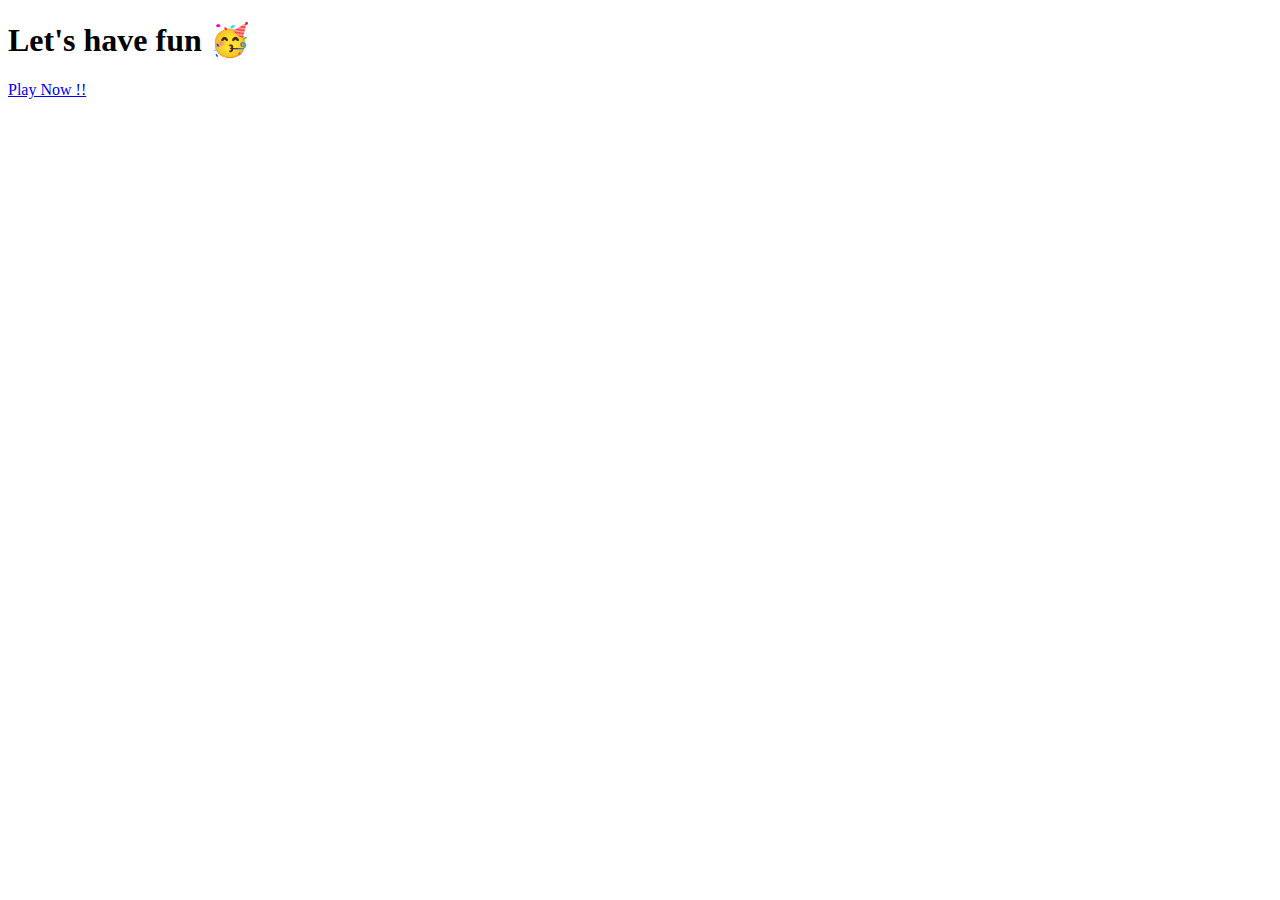
==== start.html @ 63c98075 "Welcome Page" ====
<!DOCTYPE html>
<html lang="en">
  <head>
    <meta charset="UTF-8" />
    <meta http-equiv="X-UA-Compatible" content="IE=edge" />
    <meta name="viewport" content="width=device-width, initial-scale=1.0" />
    <title>Document</title>
    <link rel="stylesheet" href="./Assets/css/style.css" />
  </head>
  <body>
    <div class="start">
      <div class="flex-column flex-center">
        <h1>Let's have fun 🥳</h1>
        <a href="./name.html" class="playnow">Play Now !!</a>
      </div>
    </div>
  </body>
</html>
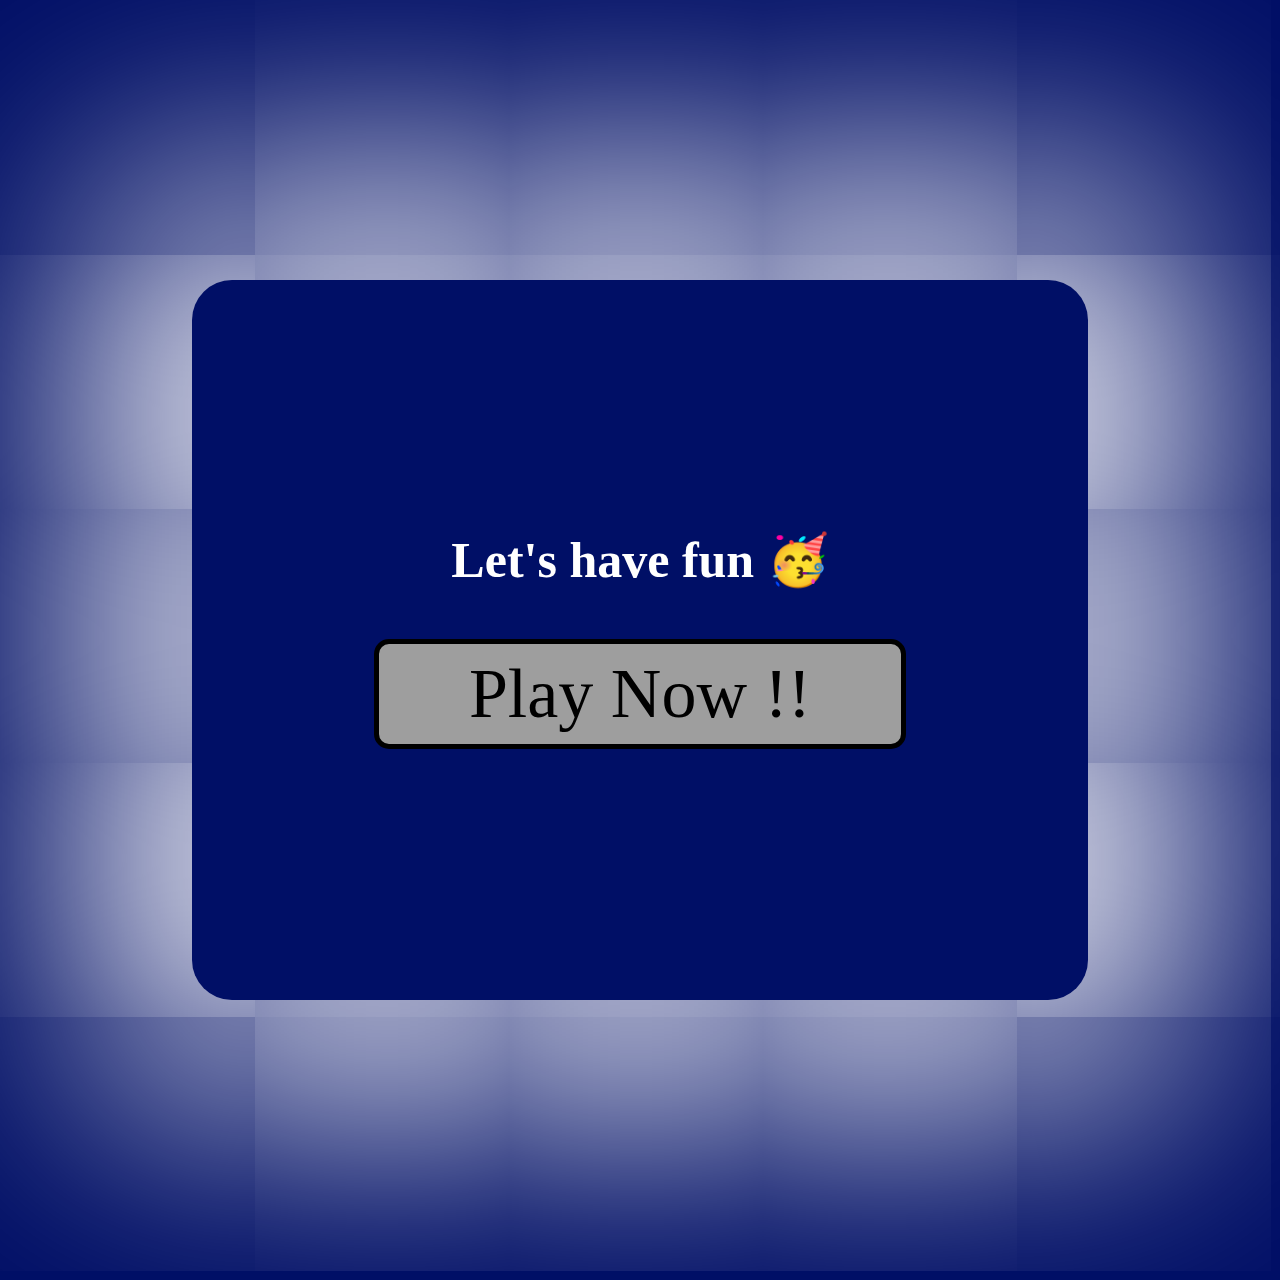
==== commit 365b16bd: "changed font-size" ====
--- a/start.html
+++ b/start.html
@@ -11,7 +11,7 @@
     <div class="start">
       <div class="flex-column flex-center">
         <h1>Let's have fun 🥳</h1>
-        <a href="./name.html" class="playnow">Play Now !!</a>
+        <a href="./index.html" class="playnow">Play Now !!</a>
       </div>
     </div>
   </body>
--- a/Assets/css/style.css
+++ b/Assets/css/style.css
@@ -0,0 +1,251 @@
+* {
+  margin: 0;
+  padding: 0;
+  /* font-family: "nova square", cursive; */
+}
+
+:root {
+  --hue-neutral: 111111;
+  --hue-wrong: red;
+  --hue-correct: rgb(55, 255, 0);
+}
+
+body {
+  --hue: var(--hue-neutral);
+  padding: 0;
+  margin: 0;
+  display: flex;
+  width: 100vw;
+  height: 100vw;
+  justify-content: center;
+  align-items: center;
+  background-color: hsl(var(--hue), 100%, 20%);
+}
+
+h3 {
+  display: flex;
+  justify-content: center;
+  align-items: center;
+  margin-bottom: 50px;
+}
+
+#question {
+  font-size: 30px;
+}
+
+body.correct {
+  background-color: var(--hue-correct);
+}
+body.wrong {
+  background-color: var(--hue-wrong);
+}
+.container {
+  display: flex;
+  justify-content: center;
+  align-items: center;
+  flex-direction: column;
+  height: 70vh;
+  width: 100vw;
+  color: white;
+  max-width: 80%;
+  background-color: hsl(var(--hue), 100%, 20%);
+  border-radius: 40px;
+  padding: 10px;
+  box-shadow: 0 0 1000px 100px;
+  margin-top: 100px;
+}
+
+.btn-grid {
+  display: grid;
+  grid-template-columns: repeat(2, auto);
+  gap: 15px;
+  margin: 20px 0;
+  justify-content: center;
+}
+
+.btn {
+  height: 10vh;
+  width: 20vw;
+  font-size: 30px;
+  --hue: var(--hue-neutral);
+  border: 3px solid hsl(var(--hue), 100%, 10%);
+  background-color: rgb(158, 158, 158);
+  border-radius: 15px;
+  padding: 5px 10px;
+  color: rgb(12, 12, 12);
+  outline: none;
+  cursor: pointer;
+}
+
+.btn:hover {
+  box-shadow: 0 0.4rem 1.4rem 0 rgb(231, 231, 9);
+  transition: 320ms;
+  transform: scale(1.2);
+}
+
+.btn.correct {
+  background-color: var(--hue-correct);
+}
+
+.btn.wrong {
+  background-color: var(--hue-wrong);
+}
+
+.next-btn,
+.start-btn {
+  font-size: 1.5rem;
+  font-weight: bold;
+  padding: 10px 20px;
+  cursor: pointer;
+}
+.controls {
+  display: flex;
+  justify-content: space-evenly;
+  align-items: baseline;
+}
+
+.hide {
+  display: none;
+}
+
+.hud-item {
+  display: flex;
+  justify-content: space-evenly;
+  align-items: baseline;
+  font-size: 50px;
+}
+
+.Username {
+  width: 80vw;
+  height: 80vh;
+  border-radius: 40px;
+  display: flex;
+  justify-content: center;
+  align-items: center;
+  flex-direction: column;
+  color: rgb(241, 241, 241);
+  box-shadow: 0 0 1000px 100px;
+}
+
+#User {
+  display: flex;
+  width: 50vw;
+  height: 50px;
+  border: 3px solid black;
+  border-radius: 10px;
+  margin-bottom: 30px;
+}
+
+#Save {
+  display: flex;
+  justify-content: center;
+  align-items: center;
+  background-color: rgb(158, 158, 158);
+  font-size: 30px;
+  width: 300px;
+  height: 70px;
+  color: black;
+  text-decoration: none;
+  border: 3px solid black;
+  border-radius: 10px;
+}
+#Save:hover {
+  box-shadow: 0 0.4rem 1.4rem 0 rgb(231, 231, 9);
+  transition: 320ms;
+  transform: scale(1.2);
+}
+
+#highscore {
+  display: flex;
+  justify-content: center;
+  align-items: center;
+  background-color: rgb(158, 158, 158);
+  font-size: 30px;
+  width: 300px;
+  height: 70px;
+  color: black;
+  text-decoration: none;
+  margin-top: 20px;
+  border: 3px solid black;
+  border-radius: 10px;
+}
+
+#highscore:hover {
+  box-shadow: 0 0.4rem 1.4rem 0 rgb(231, 231, 9);
+  transition: 320ms;
+  transform: scale(1.2);
+}
+
+.start {
+  height: 80vh;
+  width: 70vw;
+  border-radius: 40px;
+  display: flex;
+  justify-content: center;
+  align-items: center;
+  max-width: 80rem;
+  font-size: 30px;
+  color: rgb(255, 255, 255);
+  box-shadow: 0 0 1000px 100px;
+}
+
+.flex-column {
+  display: flex;
+  flex-direction: column;
+}
+
+.flex-center {
+  justify-content: center;
+  align-items: center;
+}
+
+h1 {
+  font-size: 50px;
+  margin-bottom: 50px;
+}
+
+.playnow {
+  background-color: rgb(158, 158, 158);
+  /* background-color: rgb(0, 0, 136); */
+  font-size: 70px;
+  border: 5px solid rgb(0, 0, 0);
+  border-radius: 15px;
+  padding: 10px 90px;
+  color: black;
+  outline: none;
+  cursor: pointer;
+  text-decoration: none;
+}
+.playnow:hover {
+  box-shadow: 0 0.4rem 1.4rem 0 rgb(231, 231, 9);
+  transition: 320ms;
+  transform: scale(1.5);
+  background: linear-gradient(90deg, red);
+}
+
+@media only screen and (max-width: 600px) {
+  body,
+  .btn,
+  #User,
+  #Save,
+  #highscore,
+  .Username h1 {
+    background-color: rgb(97, 15, 116);
+  }
+
+  .Username {
+    display: flex;
+    width: 900px;
+    max-width: 80%;
+    background-color: white;
+    border-radius: 15px;
+    padding: 10px;
+    box-shadow: 0 0 1000px 100px;
+  }
+  .container {
+    flex-grow: 1;
+    margin: 0 auto 30px;
+    max-width: 935px;
+    width: 100%;
+  }
+}
